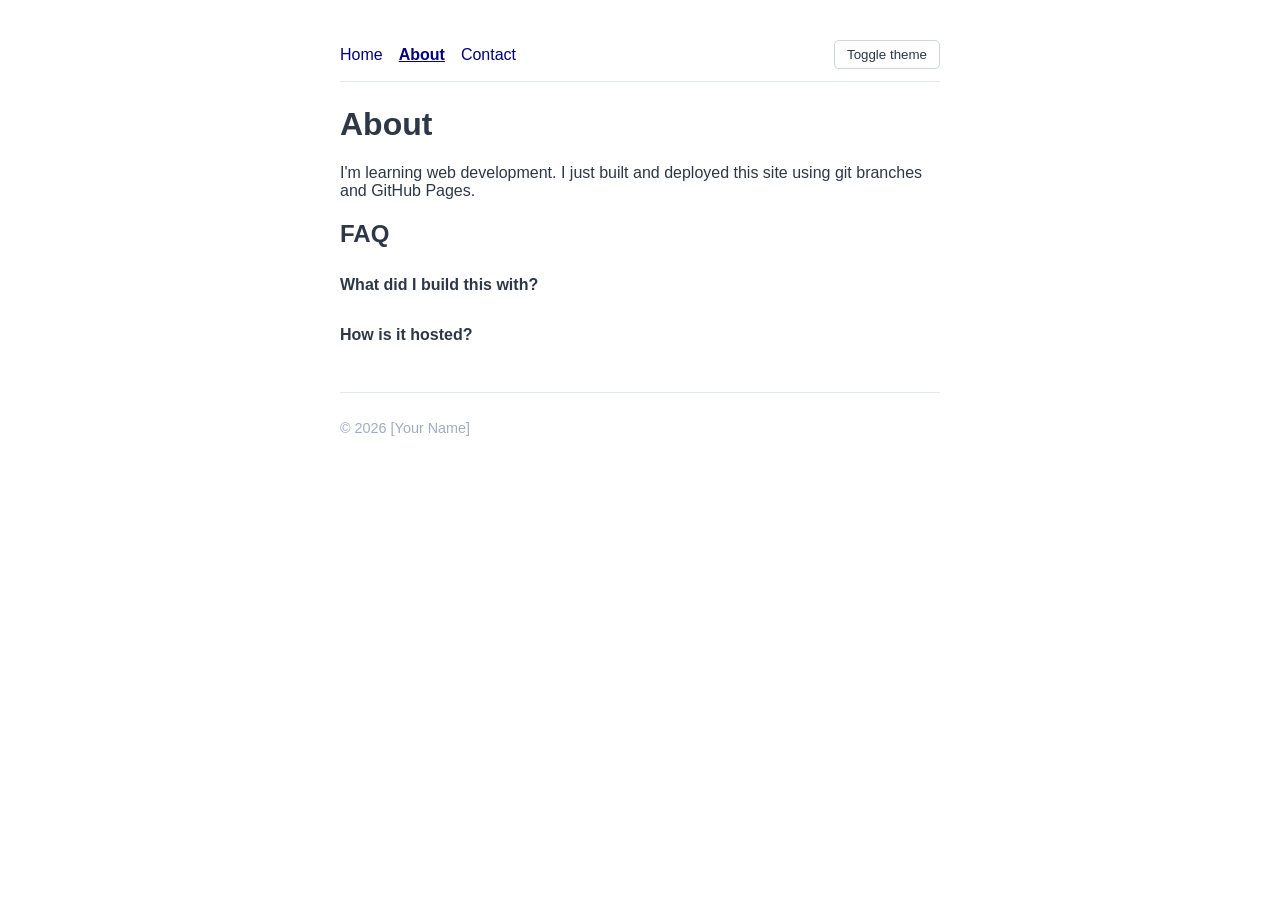
==== about.html @ 3b3c31ef "Added about page with FAQ" ====
<!doctype html>
<html lang="en">
  <head>
    <meta charset="UTF-8" />
    <meta name="viewport" content="width=device-width, initial-scale=1.0" />

    <title>About</title>
    <link rel="stylesheet" href="css/styles.css" />
  </head>
  <body>
    <header>
      <nav>
        <a href="index.html">Home</a>
        <a href="about.html">About</a>
        <a href="contact.html">Contact</a>
      </nav>
      <button id="themeToggle">Toggle theme</button>
    </header>
    <main>
      <h1>About</h1>
      <p>
        I'm learning web development. I just built and deployed this site using
        git branches and GitHub Pages.
      </p>
      <!-- STRETCH: FAQ. Each question is followed by its answer. -->
      <h2>FAQ</h2>
      <p class="faq-question">What did I build this with?</p>
      <p class="faq-answer">Plain HTML, CSS, and JavaScript — no frameworks.</p>
      <p class="faq-question">How is it hosted?</p>
      <p class="faq-answer">Free, on GitHub Pages.</p>
    </main>
    <footer>
      <p>&copy; <span id="year"></span> [Your Name]</p>
    </footer>
    <script src="js/script.js"></script>
  </body>
</html>
---- css/styles.css ----
body {
  font-family: sans-serif;
  max-width: 600px;
  margin: 40px auto;
  padding: 0 20px;
  color: #2d3748;
  background: #ffffff;
  transition:
    background 0.2s,
    color 0.2s;
}

header {
  display: flex;
  justify-content: space-between;
  align-items: center;
  border-bottom: 1px solid #e2e8f0;
  padding-bottom: 12px;
  margin-bottom: 24px;
}
nav {
  display: flex;
  gap: 16px;
}
nav a {
  text-decoration: none;
  color: navy;
}
/* STRETCH: highlights the current page's link */
nav a.active {
  font-weight: bold;
  text-decoration: underline;
}
#themeToggle {
  background: none;
  border: 1px solid #cbd5e0;
  border-radius: 5px;
  padding: 6px 12px;
  cursor: pointer;
  color: inherit;
}
form {
  display: flex;
  flex-direction: column;
  gap: 10px;
  max-width: 400px;
}

input,
textarea {
  padding: 10px;
  border: 1px solid #cbd5e0;
  border-radius: 5px;
  font-family: inherit;
}
form button {
  background-color: navy;
  color: white;
  border: none;
  padding: 10px;
  border-radius: 5px;
  cursor: pointer;
}
footer {
  margin-top: 40px;
  border-top: 1px solid #e2e8f0;
  padding-top: 12px;
  color: #a0aec0;
  font-size: 0.9em;
}
/* Dark mode — CSS owns the look. JS only adds/removes the .dark class. */
body.dark {
  background: #1a202c;
  color: #e2e8f0;
}
body.dark header,
body.dark footer {
  border-color: #2d3748;
}
body.dark nav a {
  color: #90cdf4;
}
body.dark #themeToggle {
  border-color: #4a5568;
}

/* STRETCH: FAQ on the about page */
.faq-answer {
  display: none;
  padding: 8px 0 8px 16px;
  color: #4a5568;
}
.faq-answer.open {
  display: block;
}
body.dark .faq-answer {
  color: #cbd5e0;
}
.faq-question {
  cursor: pointer;
  font-weight: bold;
  padding: 8px 0;
}
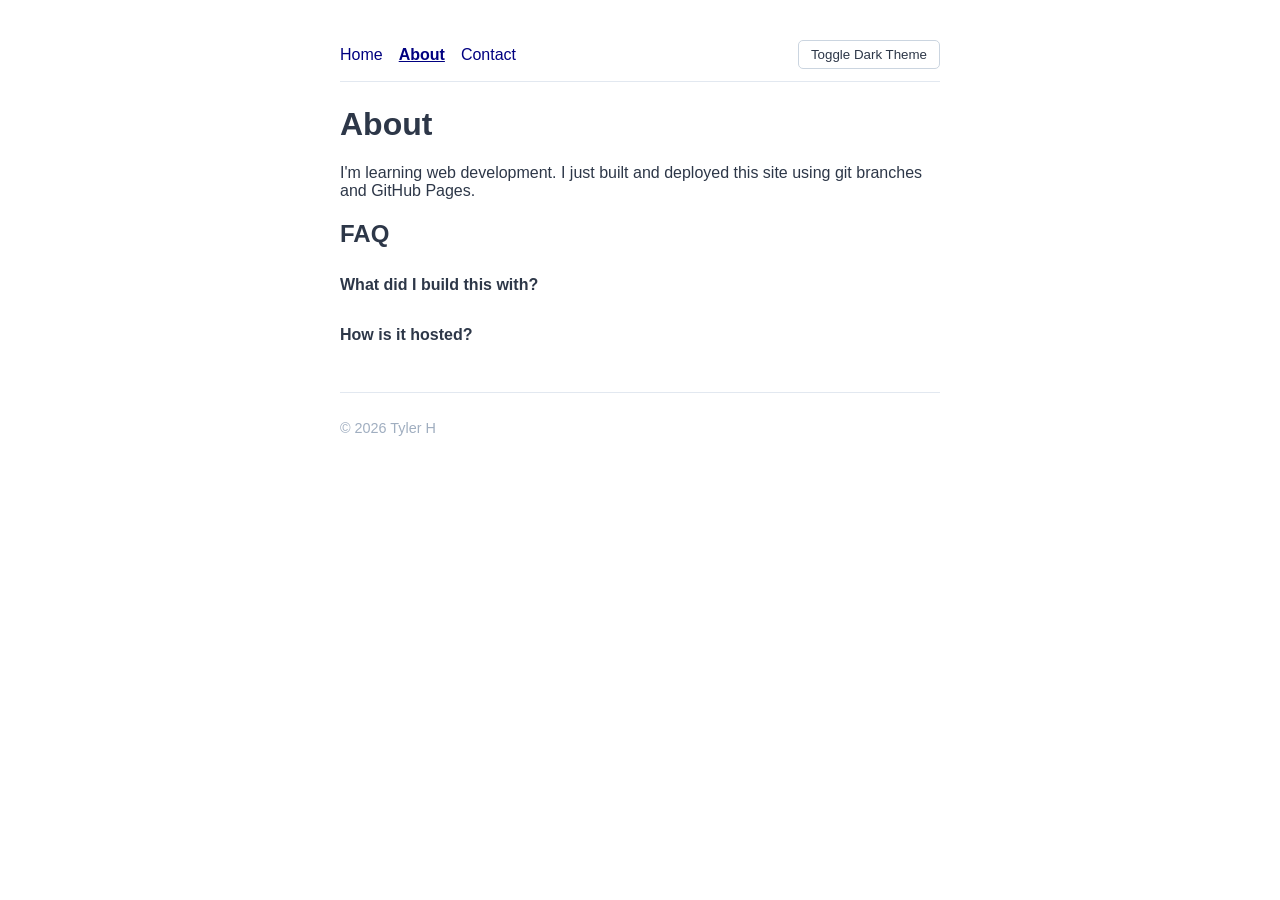
==== commit c4071319: "Updated header and footer" ====
--- a/about.html
+++ b/about.html
@@ -14,7 +14,7 @@
         <a href="about.html">About</a>
         <a href="contact.html">Contact</a>
       </nav>
-      <button id="themeToggle">Toggle theme</button>
+      <button id="themeToggle">Toggle Dark Theme</button>
     </header>
     <main>
       <h1>About</h1>
@@ -30,7 +30,7 @@
       <p class="faq-answer">Free, on GitHub Pages.</p>
     </main>
     <footer>
-      <p>&copy; <span id="year"></span> [Your Name]</p>
+      <p>&copy; <span id="year"></span> Tyler H</p>
     </footer>
     <script src="js/script.js"></script>
   </body>
